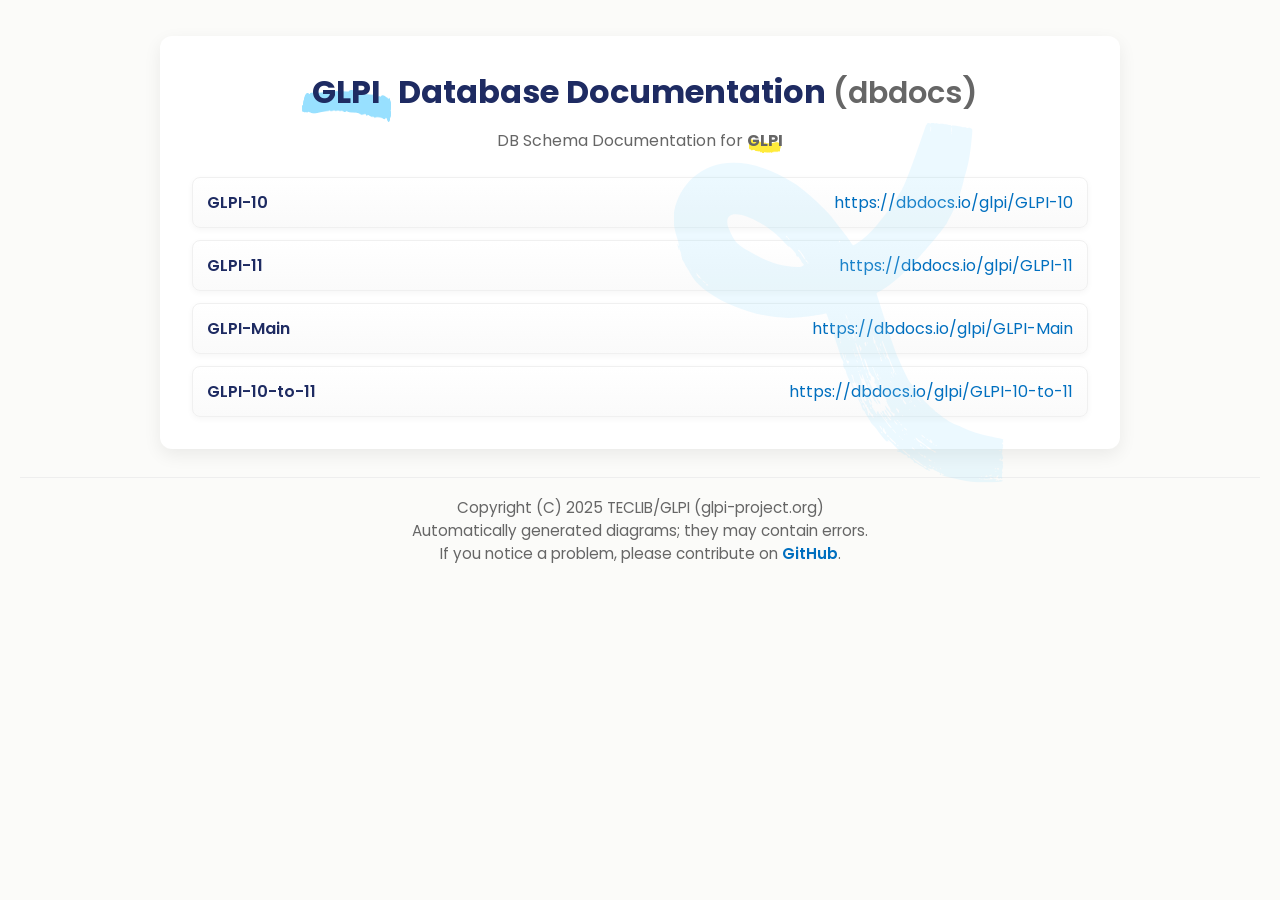
==== docs/index.html @ 129ff87e "feat: add static docs gh-pages" ====
<!DOCTYPE html>
<html lang="fr">
<head>
    <meta charset="utf-8" />
    <meta name="viewport" content="width=device-width,initial-scale=1" />
    <title>GLPI Database Documentation (dbdocs)</title>
    <link rel="preconnect" href="https://fonts.googleapis.com">
    <link rel="preconnect" href="https://fonts.gstatic.com" crossorigin>
    <link href="https://fonts.googleapis.com/css2?family=Poppins:wght@400;500;600;700&display=swap" rel="stylesheet">
    <link rel="stylesheet" href="styles.css">
</head>
<body>
    <div class="container">
        <header>
            <h1><span class="highlight-glpi">GLPI</span> Database Documentation <span class="muted">(dbdocs)</span></h1>
            <p class="subtitle">DB Schema Documentation for <strong>GLPI</strong></p>
        </header>

        <section class="links">
            <div class="links-list">
                <div class="link-row"><div class="link-title">GLPI-10</div><div class="link-url"><a href="https://dbdocs.io/glpi/GLPI-10" target="_blank">https://dbdocs.io/glpi/GLPI-10</a></div></div>
<div class="link-row"><div class="link-title">GLPI-11</div><div class="link-url"><a href="https://dbdocs.io/glpi/GLPI-11" target="_blank">https://dbdocs.io/glpi/GLPI-11</a></div></div>
<div class="link-row"><div class="link-title">GLPI-Main</div><div class="link-url"><a href="https://dbdocs.io/glpi/GLPI-Main" target="_blank">https://dbdocs.io/glpi/GLPI-Main</a></div></div>
<div class="link-row"><div class="link-title">GLPI-10-to-11</div><div class="link-url"><a href="https://dbdocs.io/glpi/GLPI-10-to-11" target="_blank">https://dbdocs.io/glpi/GLPI-10-to-11</a></div></div>
            </div>
        </section>
    </div>
</body>
        <footer class="site-footer">
            <p class="copyright">Copyright (C) 2025 TECLIB/GLPI (glpi-project.org)</p>
            <p> Automatically generated diagrams; they may contain errors.<br />
            If you notice a problem, please contribute on
            <a href="https://github.com/glpi-project/dbdocs" target="_blank">GitHub</a>.
            </p>
        </footer>
</html>
---- docs/styles.css ----
:root {
    --background-color: #fbfbf9;
    --text-primary: #2c3e50;
    --heading-color: rgb(30, 43, 98);
    --container-bg: white;
    --shadow-light: rgba(0, 0, 0, 0.07);
    --text-secondary: #666;
}

* { box-sizing: border-box; margin: 0; padding: 0; }
body {
    font-family: 'Poppins', system-ui, -apple-system, 'Segoe UI', Roboto, 'Helvetica Neue', Arial;
    background: var(--background-color);
    color: var(--text-primary);
    padding: 36px 20px;
}
.container {
    max-width: 960px;
    margin: 0 auto;
    background: var(--container-bg);
    border-radius: 12px;
    box-shadow: 0 6px 18px var(--shadow-light);
    padding: 32px;
    position: relative;

    &::before {
        content: '';
        position: absolute;
        top: -240px;
        right: -240px;
        width: 100%;
        height: 100%;
        background-image: url('assets/Vector.svg');
        background-repeat: no-repeat;
        background-position: left top;
        background-size: auto 80%;
        opacity: 0.18;
        transform: rotate(-90deg);
        transform-origin: center;
        pointer-events: none;
        z-index: 0;
    }
}
header { text-align: center; margin-bottom: 24px; }
header h1 { font-size: 2rem; color: var(--heading-color); margin-bottom: 6px; position: relative; z-index: 1; }
.highlight-glpi {
    display: inline-block;
    padding: 0 10px 6px;
    background-image: url('assets/Header_blue_marker.png');
    background-repeat: no-repeat;
    background-position: center bottom;
    background-size: 100% 60%;
}
.muted { font-weight: 600; color: var(--text-secondary); font-size: 0.95em; }
.subtitle { color: var(--text-secondary); position: relative; z-index: 1; }
.subtitle strong {
    background-image: url('assets/Header_yellow_marker.png');
    background-repeat: no-repeat;
    background-position: center bottom;
    background-size: 90% 60%;
    padding: 2px 8px -6px;
    display: inline-block;
}

.links-list { display: flex; flex-direction: column; gap: 12px; margin-top: 18px; }
.link-row {
    display: flex;
    align-items: center;
    justify-content: space-between;
    gap: 12px;
    padding: 12px 14px;
    border-radius: 8px;
    background: linear-gradient(180deg, rgba(255,255,255,0.98), rgba(250,250,250,0.98));
    box-shadow: 0 2px 6px rgba(0,0,0,0.04);
    border: 1px solid #f0f0f0;
}
.link-row .link-title { font-weight: 600; color: var(--heading-color); }
.link-row .link-url a { color: #006fbf; text-decoration: none; word-break: break-all; }
.link-row .link-url a:hover { text-decoration: underline; }

.footer-note { color: var(--text-secondary); font-size: 0.9em; margin-top: 20px; text-align: center; }

@media (max-width: 600px) {
    .container { padding: 20px; }
    header h1 { font-size: 1.4rem; }
}

@media (max-width: 640px) {
    .link-row { flex-direction: column; align-items: stretch; text-align: left; }
    .link-row .link-url { margin-top: 8px; }
}

/* Site footer */
.site-footer {
    margin-top: 28px;
    padding-top: 18px;
    border-top: 1px solid #eee;
    text-align: center;
    font-size: 0.95em;
    color: var(--text-secondary);
}
.site-footer a { color: #006fbf; text-decoration: none; font-weight: 600; }
.site-footer a:hover { text-decoration: underline; }
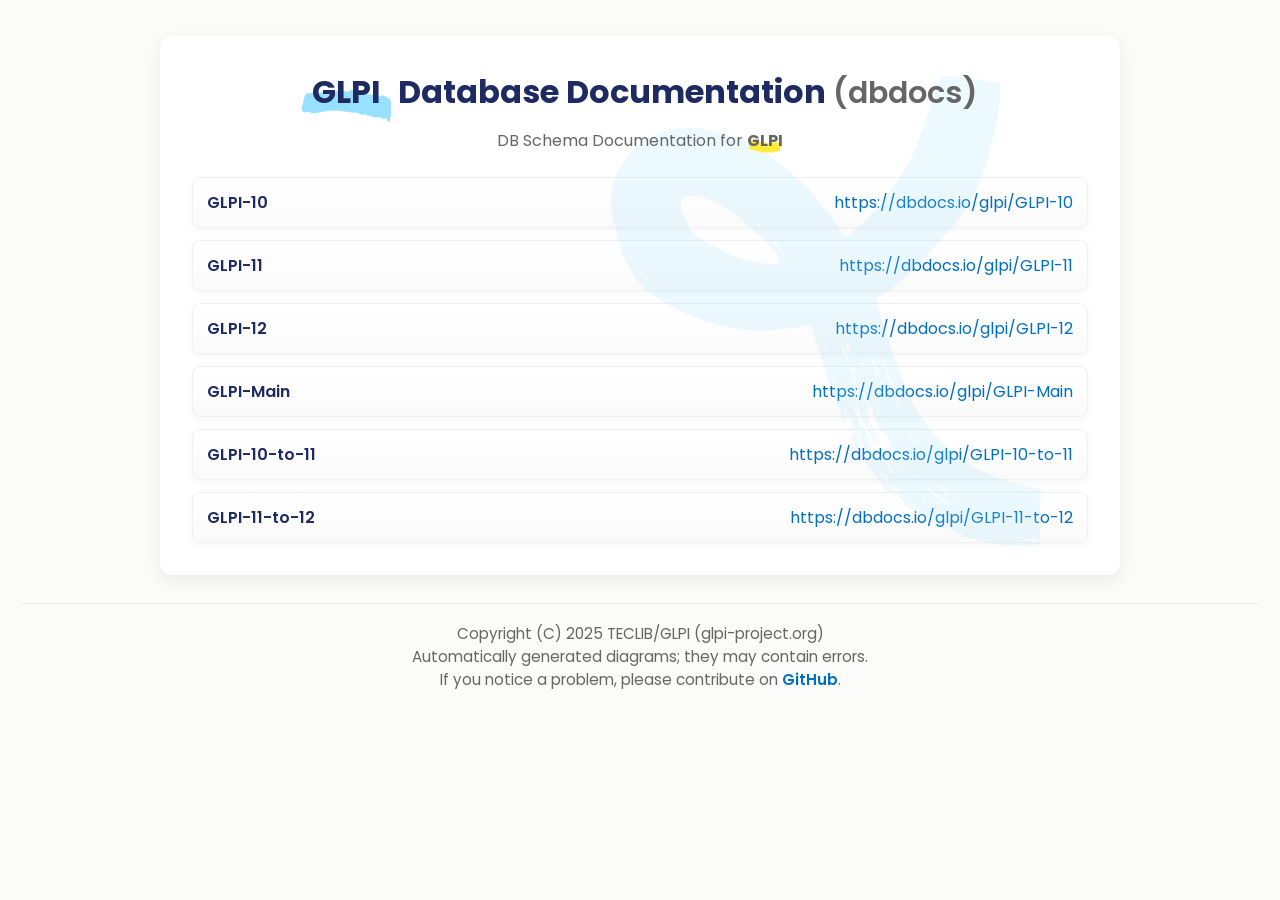
==== commit ec5baa8b: "feat: remove GLPI 10, add GLPI 12 feat: remove GLPI 10, add GLPI 12" ====
--- a/docs/index.html
+++ b/docs/index.html
@@ -20,8 +20,10 @@
             <div class="links-list">
                 <div class="link-row"><div class="link-title">GLPI-10</div><div class="link-url"><a href="https://dbdocs.io/glpi/GLPI-10" target="_blank">https://dbdocs.io/glpi/GLPI-10</a></div></div>
 <div class="link-row"><div class="link-title">GLPI-11</div><div class="link-url"><a href="https://dbdocs.io/glpi/GLPI-11" target="_blank">https://dbdocs.io/glpi/GLPI-11</a></div></div>
+<div class="link-row"><div class="link-title">GLPI-12</div><div class="link-url"><a href="https://dbdocs.io/glpi/GLPI-12" target="_blank">https://dbdocs.io/glpi/GLPI-12</a></div></div>
 <div class="link-row"><div class="link-title">GLPI-Main</div><div class="link-url"><a href="https://dbdocs.io/glpi/GLPI-Main" target="_blank">https://dbdocs.io/glpi/GLPI-Main</a></div></div>
 <div class="link-row"><div class="link-title">GLPI-10-to-11</div><div class="link-url"><a href="https://dbdocs.io/glpi/GLPI-10-to-11" target="_blank">https://dbdocs.io/glpi/GLPI-10-to-11</a></div></div>
+<div class="link-row"><div class="link-title">GLPI-11-to-12</div><div class="link-url"><a href="https://dbdocs.io/glpi/GLPI-11-to-12" target="_blank">https://dbdocs.io/glpi/GLPI-11-to-12</a></div></div>
             </div>
         </section>
     </div>
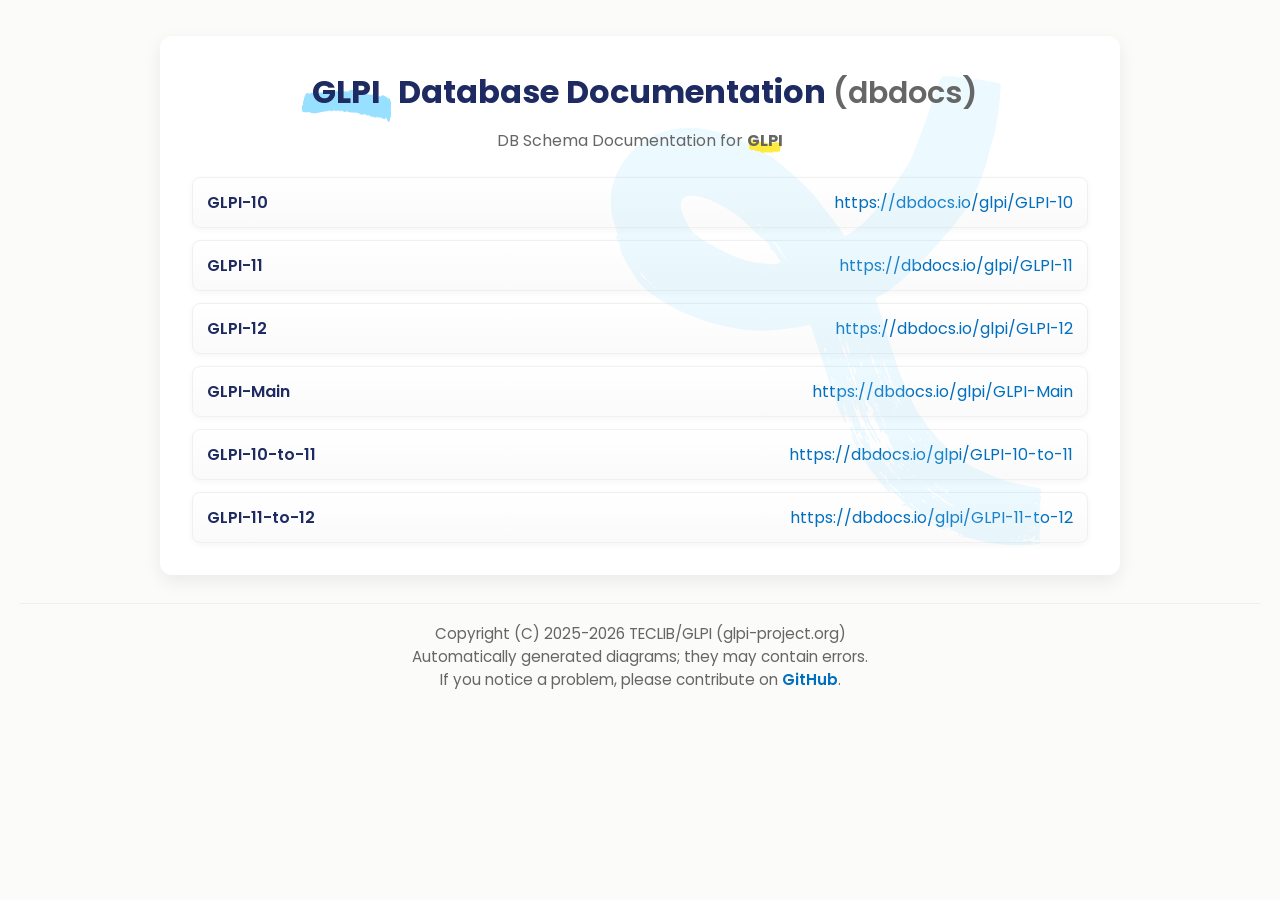
==== commit dd1d65fe: "fix: review licence publication into project bloc" ====
--- a/docs/index.html
+++ b/docs/index.html
@@ -29,7 +29,7 @@
     </div>
 </body>
         <footer class="site-footer">
-            <p class="copyright">Copyright (C) 2025 TECLIB/GLPI (glpi-project.org)</p>
+            <p class="copyright">Copyright (C) 2025-2026 TECLIB/GLPI (glpi-project.org)</p>
             <p> Automatically generated diagrams; they may contain errors.<br />
             If you notice a problem, please contribute on
             <a href="https://github.com/glpi-project/dbdocs" target="_blank">GitHub</a>.
